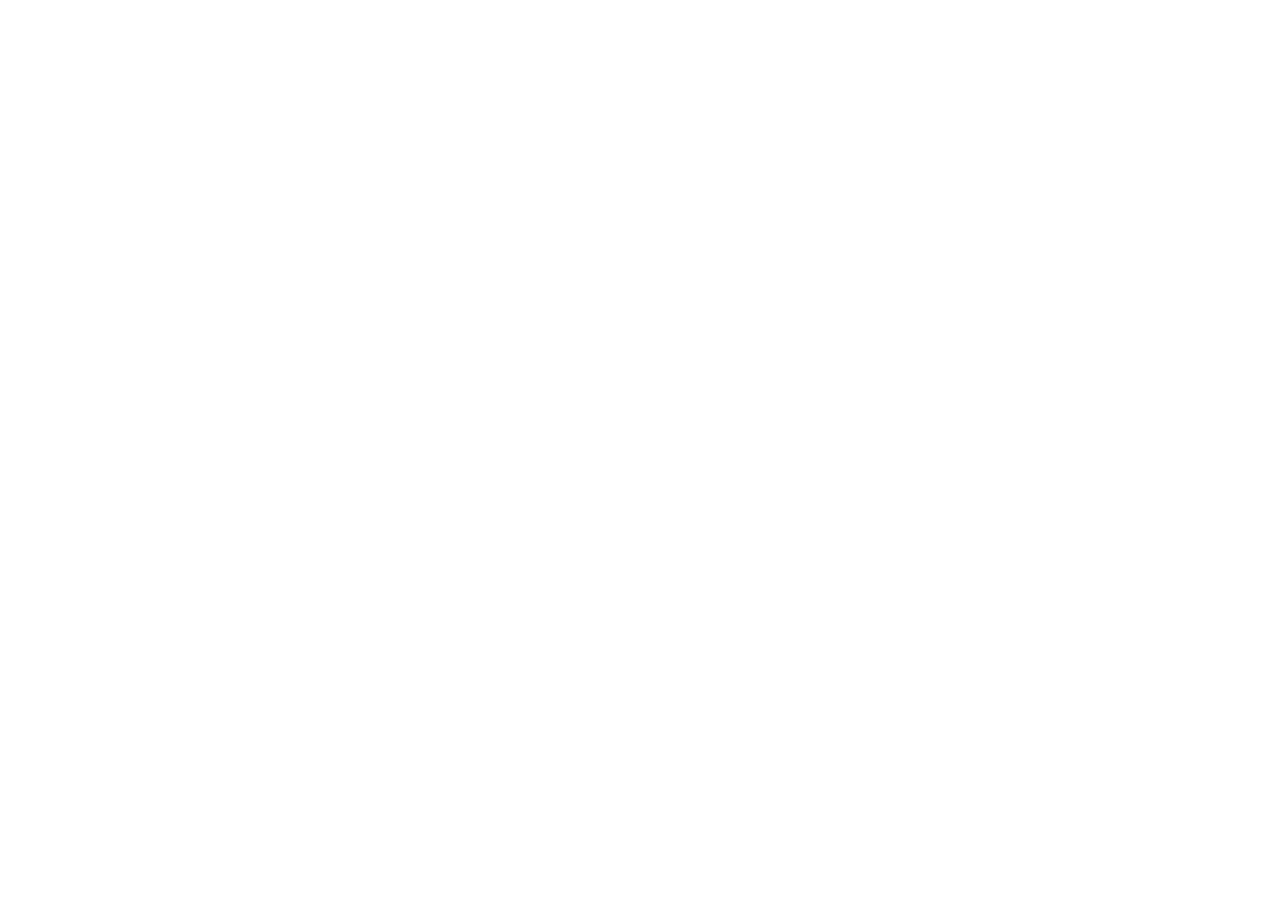
==== index.html @ 822d2c81 "Add HTML files for Attacks, Items, and Settings pages" ====
<!DOCTYPE html>
<html lang="en">

<head>
	<meta charset="UTF-8">
	<link rel="icon"
		href="https://www.freepnglogos.com/uploads/pokeball-png/pokeball-icon-uto-circle-icons-softiconsm-26.png">
	<meta name="viewport" content="width=device-width, initial-scale=1.0">
	<title>PokeDex | Pokemons</title>
</head>

<body>

</body>

</html>
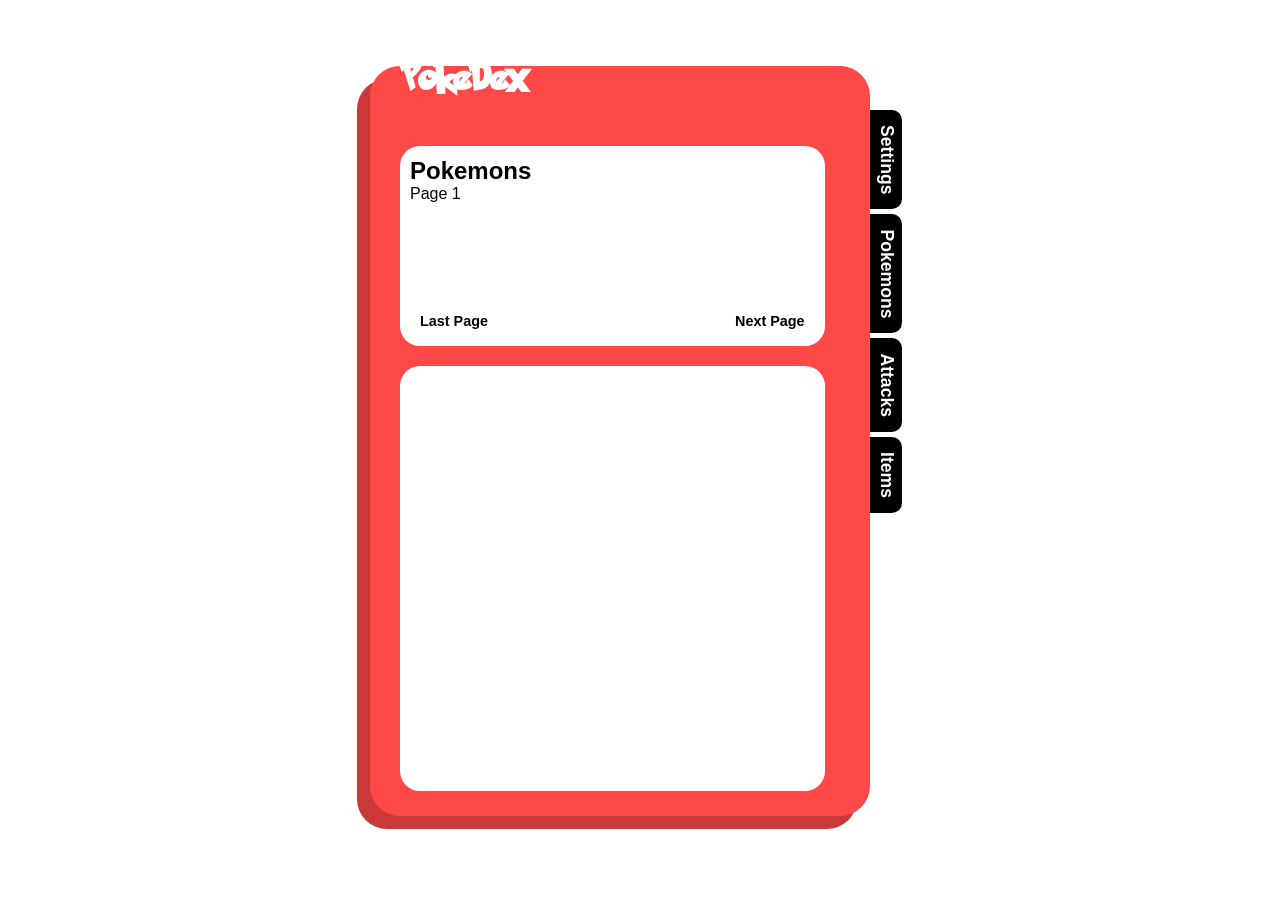
==== commit 1e13aa0e: "Enhance layout and navigation functionality in PokeDex with new styles and JavaScript" ====
--- a/index.html
+++ b/index.html
@@ -3,14 +3,45 @@
 
 <head>
 	<meta charset="UTF-8">
-	<link rel="icon"
-		href="https://www.freepnglogos.com/uploads/pokeball-png/pokeball-icon-uto-circle-icons-softiconsm-26.png">
 	<meta name="viewport" content="width=device-width, initial-scale=1.0">
+	<script src="/scripts/buttons.js" defer></script>
+	<script src="/scripts/pokemon.js" defer></script>
+	<link rel="stylesheet" href="/css/resets.css">
+	<link rel="stylesheet" href="/css/main.css">
 	<title>PokeDex | Pokemons</title>
 </head>
 
-<body>
-
+<body id="wrapper">
+	<div class="design">
+		<h1>PokeDex</h1>
+		<div class="shadow"></div>
+		<div class="background"></div>
+		<div class="white-spot"></div>
+		<div class="white-spot second"></div>
+		<ol id="buttons">
+			<li>
+				<button>Settings</button>
+			</li>
+			<li>
+				<button>Pokemons</button>
+			</li>
+			<li>
+				<button>Attacks</button>
+			</li>
+			<li>
+				<button>Items</button>
+			</li>
+		</ol>
+	</div>
+	<main id="page-content">
+		<section id="top">
+			<h2 id="page-info">Pokemons</h2>
+			<div class="line"></div>
+		</section>
+		<section id="bottom">
+			<h3 id="second-page-info">Nothing Here....... yet</h3>
+		</section>
+	</main>
 </body>
 
 </html>
--- a/css/resets.css
+++ b/css/resets.css
@@ -0,0 +1,60 @@
+@font-face {
+  font-family: "Pokemon";
+  src: url(/fonts/Pokemon.ttf);
+}
+:root {
+  --primary-text-color: black;
+  --secondary-text-color: white;
+  --primary-design-text-color: white;
+  --primary-design-color: #ff4848;
+  --secondary-design-color: #cb3838;
+  --third-design-color: black;
+  --fourth-design-color: white;
+}
+
+* {
+  list-style-type: none;
+  font-family: sans-serif;
+  box-sizing: border-box;
+}
+
+body {
+  width: 100vw;
+  height: 100vh;
+  overflow: hidden;
+}
+
+h1, h2, h3, h4, h5, p, ol, ul, li, figure, body {
+  margin: 0;
+  padding: 0;
+}
+
+button {
+  border: none;
+  color: var(--primary-design-text-color);
+  cursor: pointer;
+  font-size: 1.1rem;
+  font-weight: bold;
+  border-radius: 10px;
+  background: var(--third-design-color);
+  padding: 5px 15px 20px 15px;
+}
+
+li {
+  width: -moz-fit-content;
+  width: fit-content;
+  height: -moz-fit-content;
+  height: fit-content;
+}
+
+a {
+  text-decoration: none;
+}
+
+#wrapper .design {
+  position: absolute;
+}
+
+#wrapper .hide {
+  display: none;
+}
--- a/css/main.css
+++ b/css/main.css
@@ -0,0 +1,105 @@
+.design {
+  left: 50%;
+  top: 50%;
+  width: 600px;
+  height: 800px;
+  transform: translate(-45%, -48%);
+}
+.design h1 {
+  top: -8px;
+  left: 30px;
+  z-index: 10;
+  position: inherit;
+  font-family: "Pokemon";
+  color: var(--primary-design-text-color);
+}
+.design #buttons {
+  z-index: 1;
+  top: 225px;
+  left: 305px;
+  display: flex;
+  position: inherit;
+  align-items: center;
+  flex-direction: row;
+  transform: rotate(90deg);
+}
+.design #buttons li {
+  margin-right: 5px;
+}
+.design .shadow {
+  top: 13px;
+  left: -13px;
+  width: 500px;
+  height: 750px;
+  position: inherit;
+  border-radius: 30px;
+  background: var(--secondary-design-color);
+}
+.design .background {
+  z-index: 7;
+  width: 500px;
+  height: 750px;
+  position: inherit;
+  border-radius: 30px;
+  background: var(--primary-design-color);
+}
+.design .white-spot {
+  left: 30px;
+  top: 80px;
+  z-index: 9;
+  width: 425px;
+  height: 200px;
+  position: inherit;
+  border-radius: 20px;
+  background: var(--fourth-design-color);
+}
+.design .white-spot.second {
+  top: 300px;
+  height: 425px;
+}
+
+#wrapper {
+  position: relative;
+}
+#wrapper #list {
+  display: grid;
+  max-height: 403px;
+  overflow: hidden scroll;
+  grid-template-columns: repeat(auto-fit, minmax(90px, 1fr));
+}
+#wrapper #backwords, #wrapper #forwords {
+  padding: 10px;
+  font-size: 0.9rem;
+  background: transparent;
+  color: var(--primary-text-color);
+}
+#wrapper #forwords {
+  margin: 100px 0 0 227px;
+}
+
+#page-content {
+  left: 50%;
+  top: 50%;
+  z-index: 100;
+  width: 500px;
+  height: 750px;
+  position: relative;
+  transform: translate(-54%, -51%);
+}
+#page-content .line {
+  background: black;
+}
+#page-content section {
+  left: 6%;
+  width: 425px;
+  height: 425px;
+  padding: 10px;
+  position: inherit;
+}
+#page-content #top {
+  top: 10.5%;
+  height: 200px;
+}
+#page-content #bottom {
+  top: 13.25%;
+}
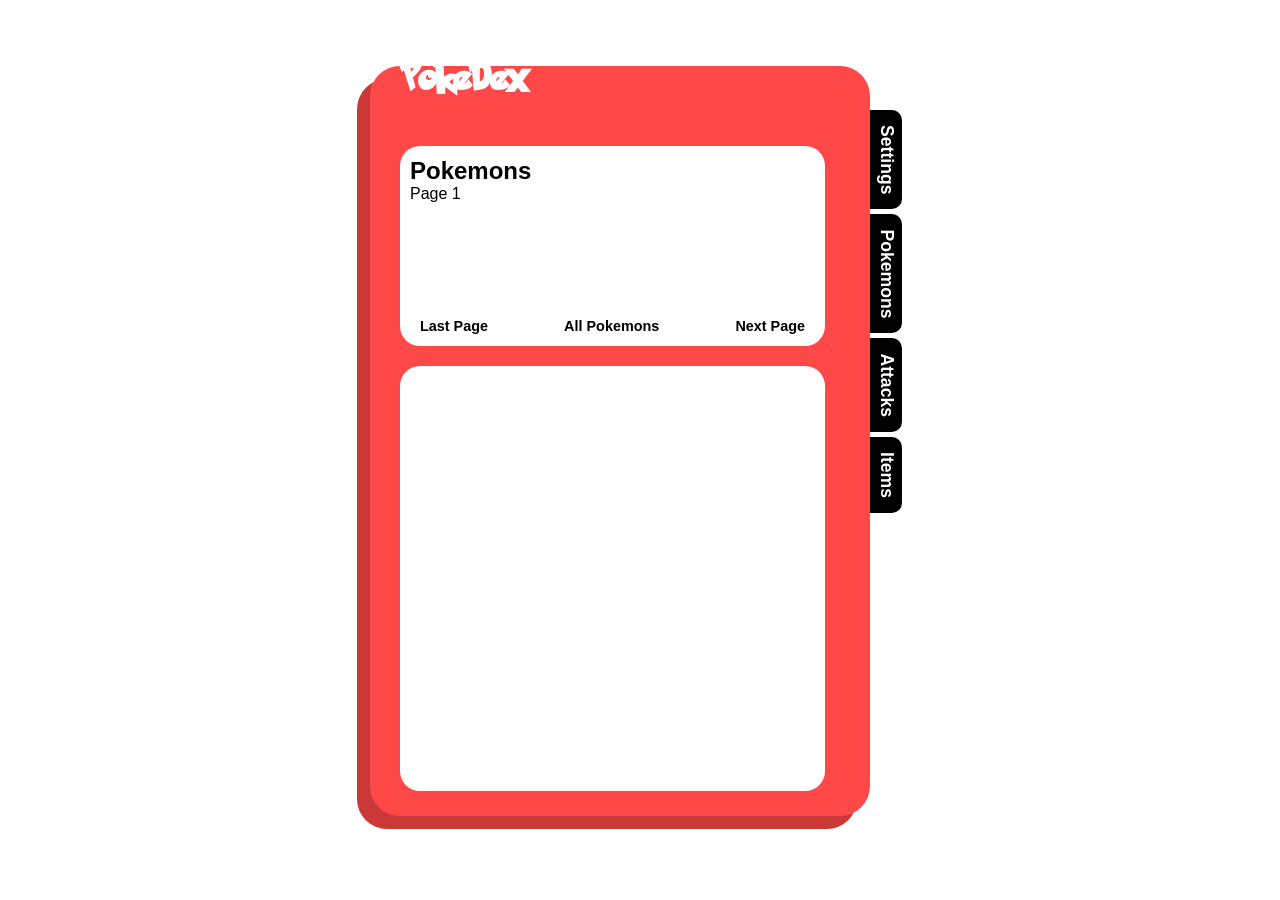
==== commit 80d646a1: "Added Observer and Fixed Some Other Scripts - Added script src in HTML for observer.js - Added obser" ====
--- a/index.html
+++ b/index.html
@@ -5,6 +5,7 @@
 	<meta charset="UTF-8">
 	<meta name="viewport" content="width=device-width, initial-scale=1.0">
 	<script src="/scripts/buttons.js" defer></script>
+	<script src="/scripts/observer.js" defer></script>
 	<script src="/scripts/pokemon.js" defer></script>
 	<link rel="stylesheet" href="/css/resets.css">
 	<link rel="stylesheet" href="/css/main.css">
--- a/css/main.css
+++ b/css/main.css
@@ -67,14 +67,17 @@
   overflow: hidden scroll;
   grid-template-columns: repeat(auto-fit, minmax(90px, 1fr));
 }
-#wrapper #backwords, #wrapper #forwords {
+#wrapper #navigation {
+  width: 100%;
+  display: flex;
+  margin-top: 26%;
+  justify-content: space-between;
+}
+#wrapper #navigation #backwords, #wrapper #navigation #forwords, #wrapper #navigation #all {
   padding: 10px;
   font-size: 0.9rem;
   background: transparent;
   color: var(--primary-text-color);
-}
-#wrapper #forwords {
-  margin: 100px 0 0 227px;
 }
 
 #page-content {
@@ -85,6 +88,22 @@
   height: 750px;
   position: relative;
   transform: translate(-54%, -51%);
+}
+#page-content #list img {
+  width: 96px;
+  height: 96px;
+  cursor: pointer;
+}
+#page-content #list figure.unknown {
+  width: 96px;
+  height: 96px;
+  display: flex;
+  align-items: center;
+  justify-content: center;
+}
+#page-content #list figure.unknown img.unknown {
+  width: 50px;
+  height: 50px;
 }
 #page-content .line {
   background: black;
@@ -100,6 +119,15 @@
   top: 10.5%;
   height: 200px;
 }
+#page-content #top #page-info.inline, #page-content #top img {
+  width: -moz-fit-content;
+  width: fit-content;
+  display: inline-block;
+}
+#page-content #top img.inline {
+  width: 90px;
+  height: 90px;
+}
 #page-content #bottom {
   top: 13.25%;
 }
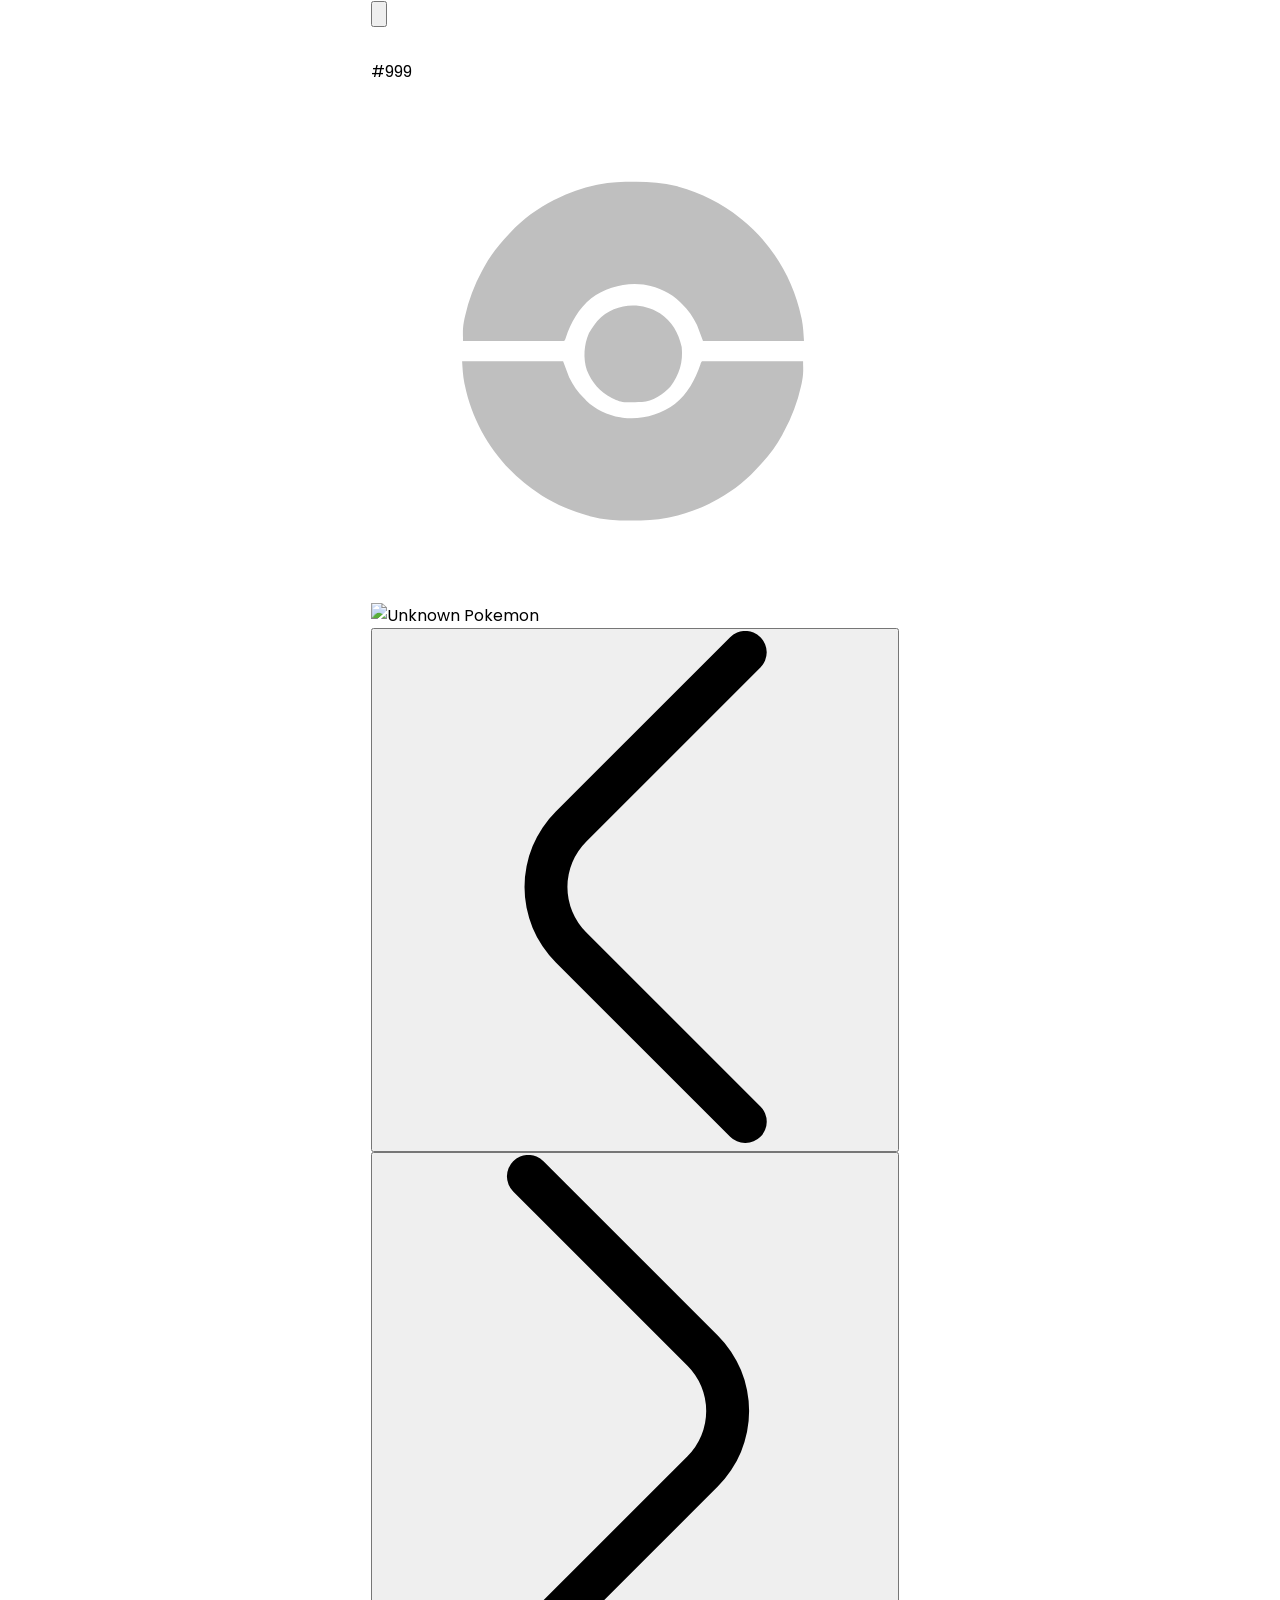
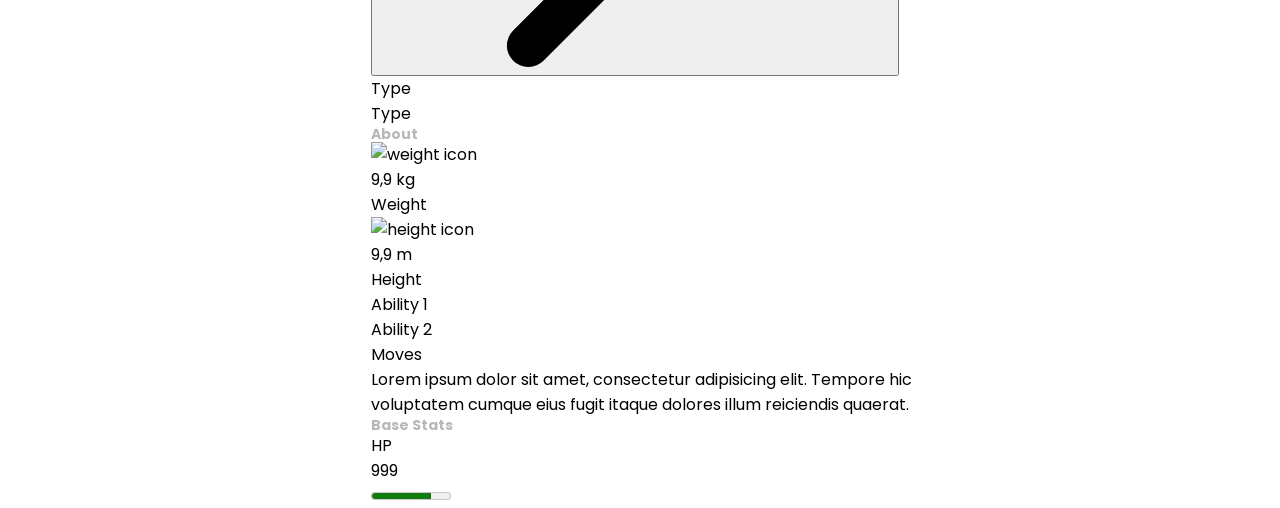
==== commit 04b74a84: "Major Update - Added Icons - Added Resets for Browser - Added HTML setup for Pokemon Page" ====
--- a/index.html
+++ b/index.html
@@ -3,46 +3,85 @@
 
 <head>
 	<meta charset="UTF-8">
+	<link rel="icon"
+		href="https://www.freepnglogos.com/uploads/pokeball-png/pokeball-icon-uto-circle-icons-softiconsm-26.png">
 	<meta name="viewport" content="width=device-width, initial-scale=1.0">
-	<script src="/scripts/buttons.js" defer></script>
-	<script src="/scripts/observer.js" defer></script>
-	<script src="/scripts/pokemon.js" defer></script>
 	<link rel="stylesheet" href="/css/resets.css">
-	<link rel="stylesheet" href="/css/main.css">
-	<title>PokeDex | Pokemons</title>
+	<title>PokeDex</title>
 </head>
 
 <body id="wrapper">
-	<div class="design">
-		<h1>PokeDex</h1>
-		<div class="shadow"></div>
-		<div class="background"></div>
-		<div class="white-spot"></div>
-		<div class="white-spot second"></div>
-		<ol id="buttons">
-			<li>
-				<button>Settings</button>
-			</li>
-			<li>
-				<button>Pokemons</button>
-			</li>
-			<li>
-				<button>Attacks</button>
-			</li>
-			<li>
-				<button>Items</button>
-			</li>
-		</ol>
+	<div id="pokemon">
+		<header id="top-content">
+			<button id="back-button"><img src="/img/back.svg" alt="Click here to go back."></button>
+			<h1 id="pokemon-name">Pokemon Name</h1>
+			<p id="pokemon-id">#999</p>
+		</header>
+
+		<main id="content">
+			<figure>
+				<svg version="1.1" xmlns="http://www.w3.org/2000/svg" width="512" height="512">
+					<path
+						d="M 0 0 C 0.7 0 1.4 0 2.2 0 C 15.5 0 28.9 0.9 41.9 4.4 C 42.7 4.6 43.4 4.9 44.2 5.1 C 67.1 11.5 87.2 21.4 105.7 36.3 C 106.3 36.8 106.9 37.3 107.6 37.8 C 138 62.6 159.1 97.1 167 135.6 C 167.2 136.3 167.3 137.1 167.5 137.9 C 168.9 145.1 169.2 151.8 169.7 159.3 C 136.4 159.3 103 159.3 68.7 159.3 C 66.7 154 64.7 148.8 62.7 143.3 C 58.7 135 54.2 128.8 47.7 122.3 C 47 121.6 46.4 120.9 45.7 120.2 C 36.7 111.4 23.9 105.5 11.7 103.3 C 10.9 103.2 10 103 9.2 102.9 C -8.7 100.4 -28.6 105.7 -43 116.6 C -55.9 127.1 -63.2 140.6 -68.6 156.2 C -69.3 158.3 -69.3 158.3 -70.3 159.3 C -73.4 159.4 -76.6 159.4 -79.7 159.4 C -81.2 159.4 -81.2 159.4 -82.7 159.4 C -86 159.4 -89.2 159.4 -92.5 159.4 C -94.8 159.4 -97 159.4 -99.3 159.4 C -105.3 159.4 -111.2 159.4 -117.2 159.4 C -123.3 159.4 -129.4 159.4 -135.5 159.4 C -147.4 159.4 -159.4 159.3 -171.3 159.3 C -171.3 157.2 -171.3 155.2 -171.4 153.1 C -171.4 151.4 -171.4 151.4 -171.4 149.6 C -171.3 145.2 -170.7 141.1 -169.8 136.8 C -169.6 136 -169.4 135.1 -169.2 134.3 C -165.7 118.4 -160.1 103.6 -152.3 89.3 C -151.7 88.1 -151 86.9 -150.4 85.7 C -143.7 73.3 -135 62.5 -125.3 52.3 C -124.9 51.8 -124.4 51.3 -123.9 50.8 C -111.5 37.4 -96.7 26.6 -80.3 18.3 C -79.6 17.9 -78.9 17.6 -78.1 17.2 C -65.3 10.8 -52.3 6.4 -38.3 3.3 C -37.5 3.1 -36.7 3 -35.8 2.8 C -24 0.3 -12.1 0 0 0 Z"
+						fill="#bfbfbf" transform="matrix(1,0,0,1,263.3,97.7)" />
+					<path
+						d="M 0 0 C 12.1 8.3 18.6 19.4 21.8 33.8 C 23.4 48.4 19.5 61.8 10.4 73.4 C 3.4 81.1 -7.4 88.1 -18 88.8 C -38.3 89.2 -38.3 89.2 -45.9 85.7 C -46.6 85.4 -47.4 85 -48.1 84.7 C -60.1 78.7 -67.9 69.3 -73 57 C -76.9 44.8 -76 31.4 -70.9 19.7 C -69.1 16.5 -67.1 13.6 -64.9 10.7 C -64.1 9.7 -63.4 8.6 -62.6 7.6 C -45.9 -9.9 -20.4 -12.3 0 0 Z"
+						fill="#bfbfbf" transform="translate(288.9,229.3)" />
+					<path
+						d="M -87.9 197.7 C -87.2 197.7 -86.5 197.7 -85.7 197.7 C -72.4 197.7 -59 198.6 -46 202.1 C -45.2 202.3 -44.5 202.6 -43.7 202.8 C -20.8 209.2 -0.7 219.1 17.8 234 C 18.4 234.5 19 235 19.7 235.5 C 50.1 260.3 71.2 294.8 79.1 333.3 C 79.3 334 79.4 334.8 79.6 335.6 C 81 342.8 81.3 349.5 81.8 357 C 48.5 357 15.1 357 -19.2 357 C -21.2 351.7 -23.2 346.5 -25.2 341 C -29.2 332.7 -33.7 326.5 -40.2 320 C -40.9 319.3 -41.5 318.6 -42.2 317.9 C -51.2 309.1 -64 303.2 -76.2 301 C -77 300.9 -77.9 300.7 -78.7 300.6 C -96.6 298.1 -116.5 303.4 -130.9 314.3 C -143.8 324.8 -151.1 338.3 -156.5 353.9 C -157.2 356 -157.2 356 -158.2 357 C -161.3 357.1 -164.5 357.1 -167.6 357.1 C -169.1 357.1 -169.1 357.1 -170.6 357.1 C -173.9 357.1 -177.1 357.1 -180.4 357.1 C -182.7 357.1 -184.9 357.1 -187.2 357.1 C -193.2 357.1 -199.1 357.1 -205.1 357.1 C -211.2 357.1 -217.3 357.1 -223.4 357.1 C -235.3 357.1 -247.3 357 -259.2 357 C -259.2 354.9 -259.2 352.9 -259.3 350.8 C -259.3 349.1 -259.3 349.1 -259.3 347.3 C -259.2 342.9 -258.6 338.8 -257.7 334.5 C -257.5 333.7 -257.3 332.8 -257.1 332 C -253.6 316.1 -248 301.3 -240.2 287 C -239.6 285.8 -238.9 284.6 -238.3 283.4 C -231.6 271 -222.9 260.2 -213.2 250 C -212.8 249.5 -212.3 249 -211.8 248.5 C -199.4 235.1 -184.6 224.3 -168.2 216 C -167.5 215.6 -166.8 215.3 -166 214.9 C -153.2 208.5 -140.2 204.1 -126.2 201 C -125.4 200.8 -124.6 200.7 -123.7 200.5 C -111.9 198 -100 197.7 -87.9 197.7 Z"
+						fill="#bfbfbf" transform="matrix(-1,0,0,-1,172.9,634.3)" />
+				</svg>
+				<img src="/img/none.png" alt="Unknown Pokemon" id="pokemon-image">
+				<figcaption>
+					<button id="last-evolution"><img src="/img/angle-left.svg" alt="left icon"></button>
+					<button id="next-evolution"><img src="/img/angle-right.svg" alt="right icon"></button>
+				</figcaption>
+			</figure>
+
+			<section class="info-section">
+				<ul id="type">
+					<li>
+						<p>Type</p>
+					</li>
+					<li>
+						<p>Type</p>
+					</li>
+				</ul>
+				<h2>About</h2>
+				<ol class="basic-info">
+					<li>
+						<figure><img src="/img/" alt="weight icon">
+							<p id="pokemon-weight">9,9 kg</p>
+						</figure>
+						<p>Weight</p>
+					</li>
+					<li>
+						<figure><img src="/img/" alt="height icon">
+							<p id="pokemon-height">9,9 m</p>
+						</figure>
+						<p>Height</p>
+					</li>
+					<li>
+						<div id="abilitys-list">
+							<p>Ability 1</p>
+							<p>Ability 2</p>
+						</div>
+						<p>Moves</p>
+					</li>
+				</ol>
+				<p>Lorem ipsum dolor sit amet, consectetur adipisicing elit. Tempore hic voluptatem cumque eius fugit
+					itaque dolores illum reiciendis quaerat.</p>
+				<h2>Base Stats</h2>
+				<ol id="stats-list">
+					<li>
+						<p>HP</p>
+						<p>999</p>
+						<meter value="75" min="0" max="100"></meter>
+					</li>
+				</ol>
+			</section>
+		</main>
 	</div>
-	<main id="page-content">
-		<section id="top">
-			<h2 id="page-info">Pokemons</h2>
-			<div class="line"></div>
-		</section>
-		<section id="bottom">
-			<h3 id="second-page-info">Nothing Here....... yet</h3>
-		</section>
-	</main>
 </body>
 
 </html>
--- a/css/resets.css
+++ b/css/resets.css
@@ -1,27 +1,23 @@
-@font-face {
-  font-family: "Pokemon";
-  src: url(/fonts/Pokemon.ttf);
-}
+@import url("https://fonts.googleapis.com/css2?family=Poppins:ital,wght@0,100;0,200;0,300;0,400;0,500;0,600;0,700;0,800;0,900;1,100;1,200;1,300;1,400;1,500;1,600;1,700;1,800;1,900&display=swap");
 :root {
   --primary-text-color: black;
   --secondary-text-color: white;
-  --primary-design-text-color: white;
-  --primary-design-color: #ff4848;
-  --secondary-design-color: #cb3838;
-  --third-design-color: black;
-  --fourth-design-color: white;
+  --third-text-color: #b8b8b8;
+  --primary-background-color: white;
+  --secondary-background-color: #dc0a2d;
+  --third-background-color: #efefef;
+  --fourth-background-color: #f1f1f1;
 }
 
 * {
   list-style-type: none;
-  font-family: sans-serif;
+  font-family: "Poppins", sans-serif;
   box-sizing: border-box;
 }
 
 body {
   width: 100vw;
   height: 100vh;
-  overflow: hidden;
 }
 
 h1, h2, h3, h4, h5, p, ol, ul, li, figure, body {
@@ -29,32 +25,44 @@
   padding: 0;
 }
 
-button {
-  border: none;
-  color: var(--primary-design-text-color);
-  cursor: pointer;
-  font-size: 1.1rem;
-  font-weight: bold;
-  border-radius: 10px;
-  background: var(--third-design-color);
-  padding: 5px 15px 20px 15px;
-}
-
-li {
-  width: -moz-fit-content;
-  width: fit-content;
-  height: -moz-fit-content;
-  height: fit-content;
-}
-
 a {
   text-decoration: none;
 }
 
+#wrapper {
+  width: 550px;
+  margin: 0vh 29vw;
+  min-height: 900px;
+}
 #wrapper .design {
   position: absolute;
 }
-
 #wrapper .hide {
   display: none;
+}
+
+h1, h2, h3, h4 {
+  font-weight: 700;
+}
+
+h1 {
+  font-size: 24px;
+  line-height: 32px;
+  color: var(--secondary-text-color);
+}
+
+h2 {
+  font-size: 14px;
+  line-height: 16px;
+  color: var(--third-text-color);
+}
+
+h3 {
+  font-size: 12px;
+  line-height: 16px;
+}
+
+h4 {
+  font-size: 10px;
+  line-height: 16px;
 }
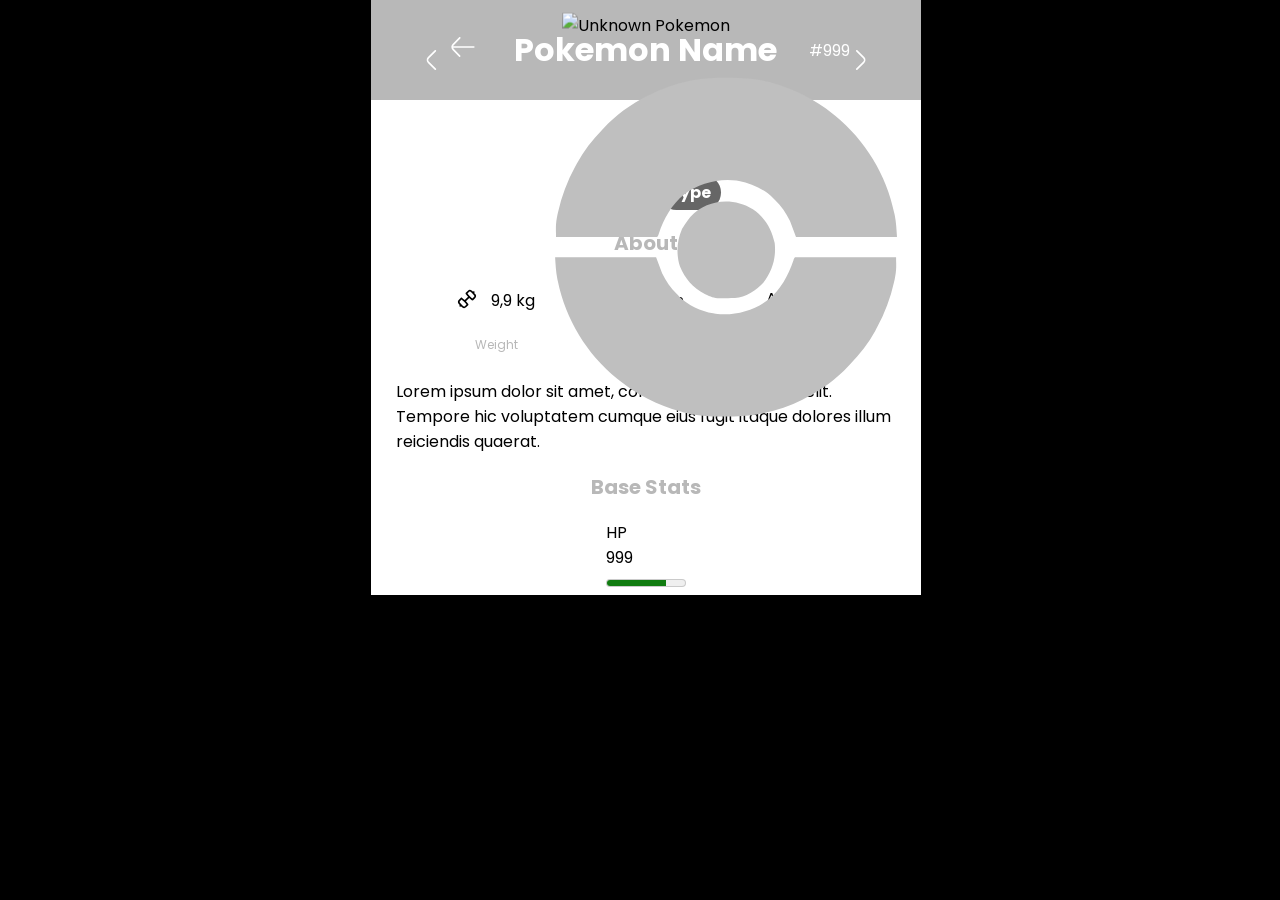
==== commit 72a24619: "Giant Changes - Created Icons - Added alot of CSS. - Changed and updated resets." ====
--- a/index.html
+++ b/index.html
@@ -7,6 +7,7 @@
 		href="https://www.freepnglogos.com/uploads/pokeball-png/pokeball-icon-uto-circle-icons-softiconsm-26.png">
 	<meta name="viewport" content="width=device-width, initial-scale=1.0">
 	<link rel="stylesheet" href="/css/resets.css">
+	<link rel="stylesheet" href="/css/main.css">
 	<title>PokeDex</title>
 </head>
 
@@ -19,19 +20,20 @@
 		</header>
 
 		<main id="content">
-			<figure>
-				<svg version="1.1" xmlns="http://www.w3.org/2000/svg" width="512" height="512">
+			<figure class="pokemon-top">
+				<svg version="1.1" xmlns="http://www.w3.org/2000/svg" width="512" height="512" fill="#bfbfbf">
 					<path
 						d="M 0 0 C 0.7 0 1.4 0 2.2 0 C 15.5 0 28.9 0.9 41.9 4.4 C 42.7 4.6 43.4 4.9 44.2 5.1 C 67.1 11.5 87.2 21.4 105.7 36.3 C 106.3 36.8 106.9 37.3 107.6 37.8 C 138 62.6 159.1 97.1 167 135.6 C 167.2 136.3 167.3 137.1 167.5 137.9 C 168.9 145.1 169.2 151.8 169.7 159.3 C 136.4 159.3 103 159.3 68.7 159.3 C 66.7 154 64.7 148.8 62.7 143.3 C 58.7 135 54.2 128.8 47.7 122.3 C 47 121.6 46.4 120.9 45.7 120.2 C 36.7 111.4 23.9 105.5 11.7 103.3 C 10.9 103.2 10 103 9.2 102.9 C -8.7 100.4 -28.6 105.7 -43 116.6 C -55.9 127.1 -63.2 140.6 -68.6 156.2 C -69.3 158.3 -69.3 158.3 -70.3 159.3 C -73.4 159.4 -76.6 159.4 -79.7 159.4 C -81.2 159.4 -81.2 159.4 -82.7 159.4 C -86 159.4 -89.2 159.4 -92.5 159.4 C -94.8 159.4 -97 159.4 -99.3 159.4 C -105.3 159.4 -111.2 159.4 -117.2 159.4 C -123.3 159.4 -129.4 159.4 -135.5 159.4 C -147.4 159.4 -159.4 159.3 -171.3 159.3 C -171.3 157.2 -171.3 155.2 -171.4 153.1 C -171.4 151.4 -171.4 151.4 -171.4 149.6 C -171.3 145.2 -170.7 141.1 -169.8 136.8 C -169.6 136 -169.4 135.1 -169.2 134.3 C -165.7 118.4 -160.1 103.6 -152.3 89.3 C -151.7 88.1 -151 86.9 -150.4 85.7 C -143.7 73.3 -135 62.5 -125.3 52.3 C -124.9 51.8 -124.4 51.3 -123.9 50.8 C -111.5 37.4 -96.7 26.6 -80.3 18.3 C -79.6 17.9 -78.9 17.6 -78.1 17.2 C -65.3 10.8 -52.3 6.4 -38.3 3.3 C -37.5 3.1 -36.7 3 -35.8 2.8 C -24 0.3 -12.1 0 0 0 Z"
-						fill="#bfbfbf" transform="matrix(1,0,0,1,263.3,97.7)" />
+						fill="inherit" transform="matrix(1,0,0,1,263.3,97.7)" />
 					<path
 						d="M 0 0 C 12.1 8.3 18.6 19.4 21.8 33.8 C 23.4 48.4 19.5 61.8 10.4 73.4 C 3.4 81.1 -7.4 88.1 -18 88.8 C -38.3 89.2 -38.3 89.2 -45.9 85.7 C -46.6 85.4 -47.4 85 -48.1 84.7 C -60.1 78.7 -67.9 69.3 -73 57 C -76.9 44.8 -76 31.4 -70.9 19.7 C -69.1 16.5 -67.1 13.6 -64.9 10.7 C -64.1 9.7 -63.4 8.6 -62.6 7.6 C -45.9 -9.9 -20.4 -12.3 0 0 Z"
-						fill="#bfbfbf" transform="translate(288.9,229.3)" />
+						fill="inherit" transform="translate(288.9,229.3)" />
 					<path
 						d="M -87.9 197.7 C -87.2 197.7 -86.5 197.7 -85.7 197.7 C -72.4 197.7 -59 198.6 -46 202.1 C -45.2 202.3 -44.5 202.6 -43.7 202.8 C -20.8 209.2 -0.7 219.1 17.8 234 C 18.4 234.5 19 235 19.7 235.5 C 50.1 260.3 71.2 294.8 79.1 333.3 C 79.3 334 79.4 334.8 79.6 335.6 C 81 342.8 81.3 349.5 81.8 357 C 48.5 357 15.1 357 -19.2 357 C -21.2 351.7 -23.2 346.5 -25.2 341 C -29.2 332.7 -33.7 326.5 -40.2 320 C -40.9 319.3 -41.5 318.6 -42.2 317.9 C -51.2 309.1 -64 303.2 -76.2 301 C -77 300.9 -77.9 300.7 -78.7 300.6 C -96.6 298.1 -116.5 303.4 -130.9 314.3 C -143.8 324.8 -151.1 338.3 -156.5 353.9 C -157.2 356 -157.2 356 -158.2 357 C -161.3 357.1 -164.5 357.1 -167.6 357.1 C -169.1 357.1 -169.1 357.1 -170.6 357.1 C -173.9 357.1 -177.1 357.1 -180.4 357.1 C -182.7 357.1 -184.9 357.1 -187.2 357.1 C -193.2 357.1 -199.1 357.1 -205.1 357.1 C -211.2 357.1 -217.3 357.1 -223.4 357.1 C -235.3 357.1 -247.3 357 -259.2 357 C -259.2 354.9 -259.2 352.9 -259.3 350.8 C -259.3 349.1 -259.3 349.1 -259.3 347.3 C -259.2 342.9 -258.6 338.8 -257.7 334.5 C -257.5 333.7 -257.3 332.8 -257.1 332 C -253.6 316.1 -248 301.3 -240.2 287 C -239.6 285.8 -238.9 284.6 -238.3 283.4 C -231.6 271 -222.9 260.2 -213.2 250 C -212.8 249.5 -212.3 249 -211.8 248.5 C -199.4 235.1 -184.6 224.3 -168.2 216 C -167.5 215.6 -166.8 215.3 -166 214.9 C -153.2 208.5 -140.2 204.1 -126.2 201 C -125.4 200.8 -124.6 200.7 -123.7 200.5 C -111.9 198 -100 197.7 -87.9 197.7 Z"
-						fill="#bfbfbf" transform="matrix(-1,0,0,-1,172.9,634.3)" />
+						fill="inherit" transform="matrix(-1,0,0,-1,172.9,634.3)" />
 				</svg>
-				<img src="/img/none.png" alt="Unknown Pokemon" id="pokemon-image">
+				<img src="https://raw.githubusercontent.com/PokeAPI/sprites/master/sprites/pokemon/other/official-artwork/1.png"
+					alt="Unknown Pokemon" id="pokemon-image">
 				<figcaption>
 					<button id="last-evolution"><img src="/img/angle-left.svg" alt="left icon"></button>
 					<button id="next-evolution"><img src="/img/angle-right.svg" alt="right icon"></button>
@@ -50,13 +52,13 @@
 				<h2>About</h2>
 				<ol class="basic-info">
 					<li>
-						<figure><img src="/img/" alt="weight icon">
+						<figure><img src="/img/weight.svg" alt="weight icon">
 							<p id="pokemon-weight">9,9 kg</p>
 						</figure>
 						<p>Weight</p>
 					</li>
 					<li>
-						<figure><img src="/img/" alt="height icon">
+						<figure><img src="/img/height.svg" alt="height icon">
 							<p id="pokemon-height">9,9 m</p>
 						</figure>
 						<p>Height</p>
--- a/css/resets.css
+++ b/css/resets.css
@@ -7,6 +7,7 @@
   --secondary-background-color: #dc0a2d;
   --third-background-color: #efefef;
   --fourth-background-color: #f1f1f1;
+  --fifth-background-color: #666666;
 }
 
 * {
@@ -46,13 +47,13 @@
 }
 
 h1 {
-  font-size: 24px;
+  font-size: 2rem;
   line-height: 32px;
   color: var(--secondary-text-color);
 }
 
 h2 {
-  font-size: 14px;
+  font-size: 1.25rem;
   line-height: 16px;
   color: var(--third-text-color);
 }
--- a/css/main.css
+++ b/css/main.css
@@ -0,0 +1,110 @@
+#wrapper {
+  background: var(--primary-text-color);
+}
+
+#top-content {
+  top: 3%;
+  z-index: 5;
+  display: flex;
+  width: 550px;
+  padding: 0 40px;
+  position: absolute;
+  align-items: center;
+  justify-content: space-evenly;
+  color: var(--secondary-text-color);
+}
+#top-content button {
+  padding: 0;
+  border: none;
+  cursor: pointer;
+  background: none;
+}
+#top-content button img {
+  width: 40px;
+}
+
+#content figure[class=pokemon-top] {
+  z-index: 1;
+  position: relative;
+  padding-bottom: 30px;
+  background: #b8b8b8;
+}
+#content figure[class=pokemon-top] img {
+  left: 50%;
+  z-index: 10;
+  width: 300px;
+  position: relative;
+  transform: translate(-50%, 50%);
+}
+#content figure[class=pokemon-top] svg {
+  top: -20%;
+  z-index: 5;
+  right: -10%;
+  position: absolute;
+}
+#content figure[class=pokemon-top] figcaption {
+  height: 20px;
+  display: flex;
+  width: inherit;
+  padding: 0 50px;
+  margin-top: 25px;
+  justify-content: space-between;
+}
+#content figure[class=pokemon-top] figcaption button {
+  padding: 0;
+  border: none;
+  cursor: pointer;
+  background: none;
+}
+#content figure[class=pokemon-top] figcaption button img {
+  width: 20px;
+  transform: translate(-50%, 0%);
+}
+#content .info-section {
+  padding: 75px 25px 0px;
+  background: var(--primary-background-color);
+}
+#content .info-section ul, #content .info-section ol {
+  display: flex;
+  justify-content: center;
+}
+#content .info-section h2 {
+  margin: 25px 0;
+  text-align: center;
+}
+#content .info-section .basic-info li {
+  width: 150px;
+  display: inherit;
+  padding-top: 10px;
+  align-items: center;
+  flex-direction: column;
+  justify-content: space-between;
+}
+#content .info-section .basic-info li > p {
+  font-size: 0.75rem;
+  color: var(--third-text-color);
+}
+#content .info-section .basic-info figure {
+  background: none;
+}
+#content .info-section .basic-info figure img {
+  width: 20px;
+  margin-right: 10px;
+  transform: translateY(15%);
+}
+#content .info-section .basic-info figure * {
+  display: inline-block;
+}
+#content .info-section #type {
+  gap: 25px;
+}
+#content .info-section #type li {
+  font-weight: bold;
+  padding: 5px 10px;
+  border-radius: 100px;
+  color: var(--secondary-text-color);
+  background: var(--fifth-background-color);
+}
+#content .info-section > p {
+  margin-top: 25px;
+}
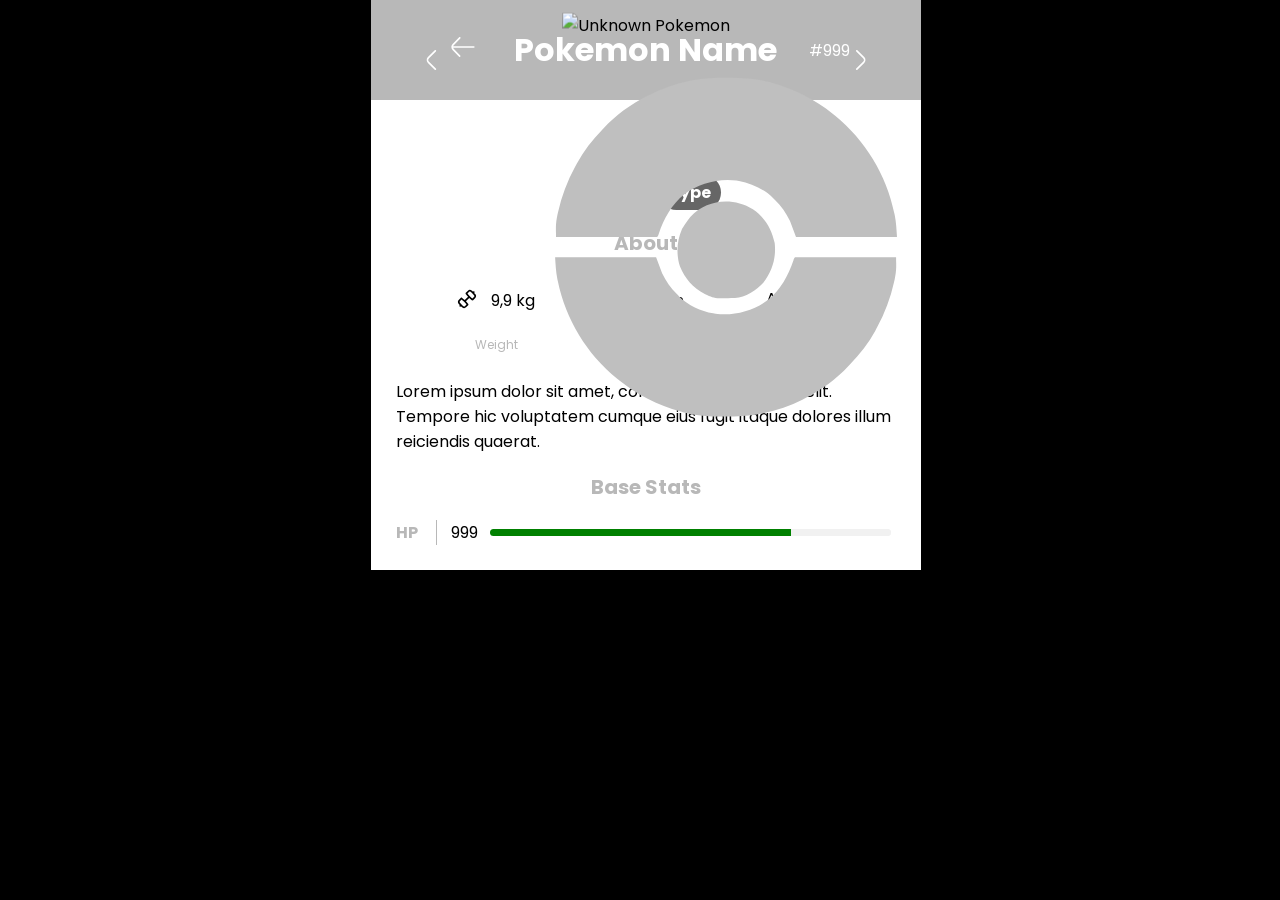
==== commit 012ba976: "Completed Design Of Pokemon Page" ====
--- a/index.html
+++ b/index.html
@@ -78,7 +78,7 @@
 					<li>
 						<p>HP</p>
 						<p>999</p>
-						<meter value="75" min="0" max="100"></meter>
+						<progress value="75" max="100"></progress>
 					</li>
 				</ol>
 			</section>
--- a/css/main.css
+++ b/css/main.css
@@ -61,7 +61,7 @@
   transform: translate(-50%, 0%);
 }
 #content .info-section {
-  padding: 75px 25px 0px;
+  padding: 75px 25px 25px;
   background: var(--primary-background-color);
 }
 #content .info-section ul, #content .info-section ol {
@@ -105,6 +105,43 @@
   color: var(--secondary-text-color);
   background: var(--fifth-background-color);
 }
+#content .info-section #stats-list {
+  display: block;
+}
+#content .info-section #stats-list li {
+  display: grid;
+  grid-template-columns: 1fr 0.85fr 8fr;
+}
+#content .info-section #stats-list progress {
+  height: 7px;
+  width: 401px;
+  border: none;
+  margin: 9px 0;
+  overflow: hidden;
+  -moz-appearance: none;
+       appearance: none;
+  margin-right: 5px;
+  border-radius: 100px;
+  -webkit-appearance: none;
+  background: #f1f1f1;
+}
+#content .info-section #stats-list progress::-webkit-progress-bar {
+  background: #f1f1f1;
+  border-radius: 100px;
+}
+#content .info-section #stats-list progress::-webkit-progress-value, #content .info-section #stats-list progress::-moz-progress-bar {
+  background: #b8b8b8;
+  border-radius: 100px;
+}
+#content .info-section #stats-list li > p:nth-of-type(1) {
+  font-weight: bold;
+  margin-right: 10px;
+  color: var(--third-text-color);
+  border-right: solid var(--third-text-color) 1px;
+}
+#content .info-section #stats-list li > p:nth-of-type(2) {
+  margin-left: 4px;
+}
 #content .info-section > p {
   margin-top: 25px;
 }
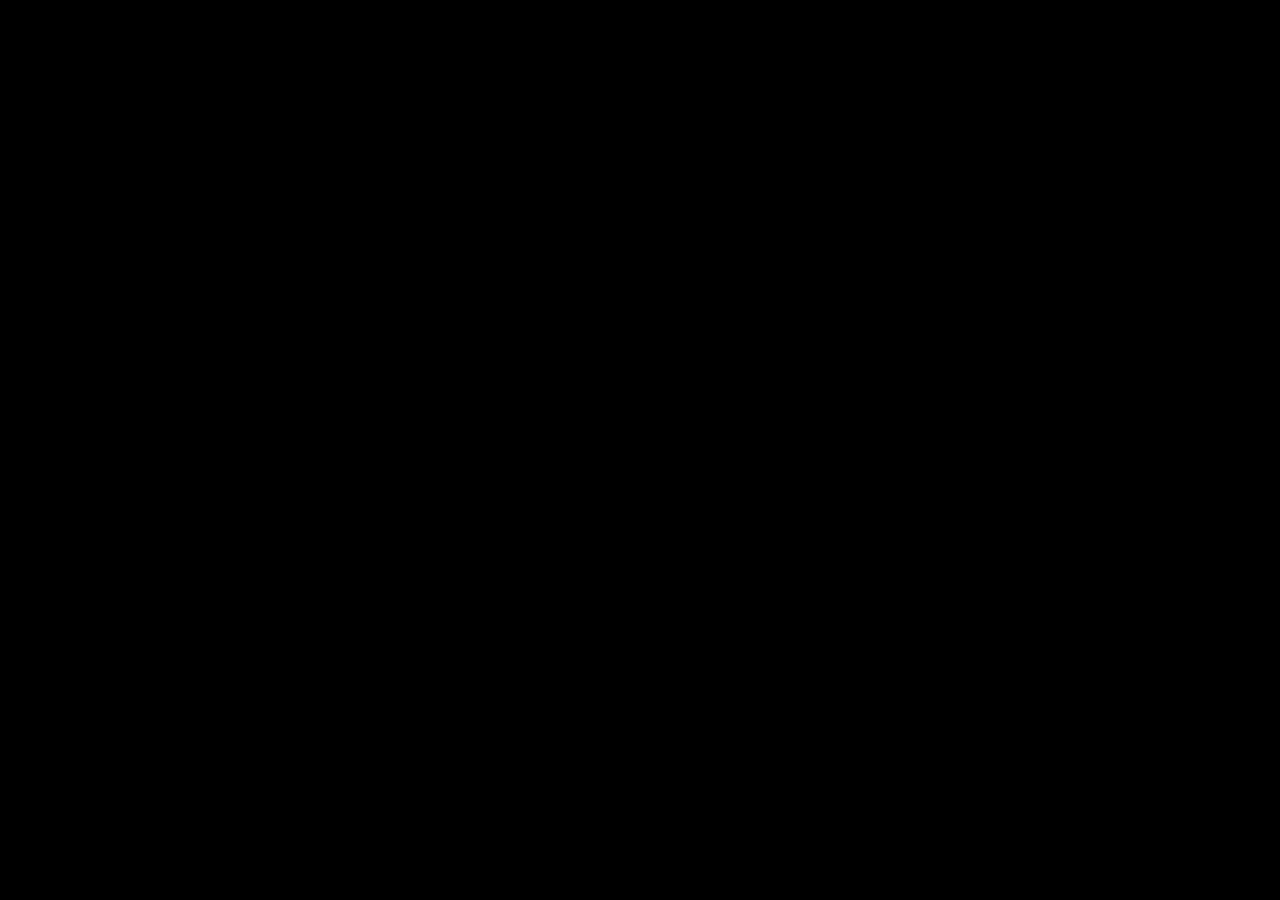
==== commit d51b0831: "Changed CSS Styling" ====
--- a/index.html
+++ b/index.html
@@ -6,84 +6,14 @@
 	<link rel="icon"
 		href="https://www.freepnglogos.com/uploads/pokeball-png/pokeball-icon-uto-circle-icons-softiconsm-26.png">
 	<meta name="viewport" content="width=device-width, initial-scale=1.0">
+	<script src="/script/pokemon.js" defer></script>
+	<script src="/script/urlHandler.js" defer></script>
 	<link rel="stylesheet" href="/css/resets.css">
 	<link rel="stylesheet" href="/css/main.css">
 	<title>PokeDex</title>
 </head>
 
 <body id="wrapper">
-	<div id="pokemon">
-		<header id="top-content">
-			<button id="back-button"><img src="/img/back.svg" alt="Click here to go back."></button>
-			<h1 id="pokemon-name">Pokemon Name</h1>
-			<p id="pokemon-id">#999</p>
-		</header>
-
-		<main id="content">
-			<figure class="pokemon-top">
-				<svg version="1.1" xmlns="http://www.w3.org/2000/svg" width="512" height="512" fill="#bfbfbf">
-					<path
-						d="M 0 0 C 0.7 0 1.4 0 2.2 0 C 15.5 0 28.9 0.9 41.9 4.4 C 42.7 4.6 43.4 4.9 44.2 5.1 C 67.1 11.5 87.2 21.4 105.7 36.3 C 106.3 36.8 106.9 37.3 107.6 37.8 C 138 62.6 159.1 97.1 167 135.6 C 167.2 136.3 167.3 137.1 167.5 137.9 C 168.9 145.1 169.2 151.8 169.7 159.3 C 136.4 159.3 103 159.3 68.7 159.3 C 66.7 154 64.7 148.8 62.7 143.3 C 58.7 135 54.2 128.8 47.7 122.3 C 47 121.6 46.4 120.9 45.7 120.2 C 36.7 111.4 23.9 105.5 11.7 103.3 C 10.9 103.2 10 103 9.2 102.9 C -8.7 100.4 -28.6 105.7 -43 116.6 C -55.9 127.1 -63.2 140.6 -68.6 156.2 C -69.3 158.3 -69.3 158.3 -70.3 159.3 C -73.4 159.4 -76.6 159.4 -79.7 159.4 C -81.2 159.4 -81.2 159.4 -82.7 159.4 C -86 159.4 -89.2 159.4 -92.5 159.4 C -94.8 159.4 -97 159.4 -99.3 159.4 C -105.3 159.4 -111.2 159.4 -117.2 159.4 C -123.3 159.4 -129.4 159.4 -135.5 159.4 C -147.4 159.4 -159.4 159.3 -171.3 159.3 C -171.3 157.2 -171.3 155.2 -171.4 153.1 C -171.4 151.4 -171.4 151.4 -171.4 149.6 C -171.3 145.2 -170.7 141.1 -169.8 136.8 C -169.6 136 -169.4 135.1 -169.2 134.3 C -165.7 118.4 -160.1 103.6 -152.3 89.3 C -151.7 88.1 -151 86.9 -150.4 85.7 C -143.7 73.3 -135 62.5 -125.3 52.3 C -124.9 51.8 -124.4 51.3 -123.9 50.8 C -111.5 37.4 -96.7 26.6 -80.3 18.3 C -79.6 17.9 -78.9 17.6 -78.1 17.2 C -65.3 10.8 -52.3 6.4 -38.3 3.3 C -37.5 3.1 -36.7 3 -35.8 2.8 C -24 0.3 -12.1 0 0 0 Z"
-						fill="inherit" transform="matrix(1,0,0,1,263.3,97.7)" />
-					<path
-						d="M 0 0 C 12.1 8.3 18.6 19.4 21.8 33.8 C 23.4 48.4 19.5 61.8 10.4 73.4 C 3.4 81.1 -7.4 88.1 -18 88.8 C -38.3 89.2 -38.3 89.2 -45.9 85.7 C -46.6 85.4 -47.4 85 -48.1 84.7 C -60.1 78.7 -67.9 69.3 -73 57 C -76.9 44.8 -76 31.4 -70.9 19.7 C -69.1 16.5 -67.1 13.6 -64.9 10.7 C -64.1 9.7 -63.4 8.6 -62.6 7.6 C -45.9 -9.9 -20.4 -12.3 0 0 Z"
-						fill="inherit" transform="translate(288.9,229.3)" />
-					<path
-						d="M -87.9 197.7 C -87.2 197.7 -86.5 197.7 -85.7 197.7 C -72.4 197.7 -59 198.6 -46 202.1 C -45.2 202.3 -44.5 202.6 -43.7 202.8 C -20.8 209.2 -0.7 219.1 17.8 234 C 18.4 234.5 19 235 19.7 235.5 C 50.1 260.3 71.2 294.8 79.1 333.3 C 79.3 334 79.4 334.8 79.6 335.6 C 81 342.8 81.3 349.5 81.8 357 C 48.5 357 15.1 357 -19.2 357 C -21.2 351.7 -23.2 346.5 -25.2 341 C -29.2 332.7 -33.7 326.5 -40.2 320 C -40.9 319.3 -41.5 318.6 -42.2 317.9 C -51.2 309.1 -64 303.2 -76.2 301 C -77 300.9 -77.9 300.7 -78.7 300.6 C -96.6 298.1 -116.5 303.4 -130.9 314.3 C -143.8 324.8 -151.1 338.3 -156.5 353.9 C -157.2 356 -157.2 356 -158.2 357 C -161.3 357.1 -164.5 357.1 -167.6 357.1 C -169.1 357.1 -169.1 357.1 -170.6 357.1 C -173.9 357.1 -177.1 357.1 -180.4 357.1 C -182.7 357.1 -184.9 357.1 -187.2 357.1 C -193.2 357.1 -199.1 357.1 -205.1 357.1 C -211.2 357.1 -217.3 357.1 -223.4 357.1 C -235.3 357.1 -247.3 357 -259.2 357 C -259.2 354.9 -259.2 352.9 -259.3 350.8 C -259.3 349.1 -259.3 349.1 -259.3 347.3 C -259.2 342.9 -258.6 338.8 -257.7 334.5 C -257.5 333.7 -257.3 332.8 -257.1 332 C -253.6 316.1 -248 301.3 -240.2 287 C -239.6 285.8 -238.9 284.6 -238.3 283.4 C -231.6 271 -222.9 260.2 -213.2 250 C -212.8 249.5 -212.3 249 -211.8 248.5 C -199.4 235.1 -184.6 224.3 -168.2 216 C -167.5 215.6 -166.8 215.3 -166 214.9 C -153.2 208.5 -140.2 204.1 -126.2 201 C -125.4 200.8 -124.6 200.7 -123.7 200.5 C -111.9 198 -100 197.7 -87.9 197.7 Z"
-						fill="inherit" transform="matrix(-1,0,0,-1,172.9,634.3)" />
-				</svg>
-				<img src="https://raw.githubusercontent.com/PokeAPI/sprites/master/sprites/pokemon/other/official-artwork/1.png"
-					alt="Unknown Pokemon" id="pokemon-image">
-				<figcaption>
-					<button id="last-evolution"><img src="/img/angle-left.svg" alt="left icon"></button>
-					<button id="next-evolution"><img src="/img/angle-right.svg" alt="right icon"></button>
-				</figcaption>
-			</figure>
-
-			<section class="info-section">
-				<ul id="type">
-					<li>
-						<p>Type</p>
-					</li>
-					<li>
-						<p>Type</p>
-					</li>
-				</ul>
-				<h2>About</h2>
-				<ol class="basic-info">
-					<li>
-						<figure><img src="/img/weight.svg" alt="weight icon">
-							<p id="pokemon-weight">9,9 kg</p>
-						</figure>
-						<p>Weight</p>
-					</li>
-					<li>
-						<figure><img src="/img/height.svg" alt="height icon">
-							<p id="pokemon-height">9,9 m</p>
-						</figure>
-						<p>Height</p>
-					</li>
-					<li>
-						<div id="abilitys-list">
-							<p>Ability 1</p>
-							<p>Ability 2</p>
-						</div>
-						<p>Moves</p>
-					</li>
-				</ol>
-				<p>Lorem ipsum dolor sit amet, consectetur adipisicing elit. Tempore hic voluptatem cumque eius fugit
-					itaque dolores illum reiciendis quaerat.</p>
-				<h2>Base Stats</h2>
-				<ol id="stats-list">
-					<li>
-						<p>HP</p>
-						<p>999</p>
-						<progress value="75" max="100"></progress>
-					</li>
-				</ol>
-			</section>
-		</main>
-	</div>
 </body>
 
 </html>
--- a/css/main.css
+++ b/css/main.css
@@ -1,4 +1,5 @@
 #wrapper {
+  overflow: hidden;
   background: var(--primary-text-color);
 }
 
@@ -23,8 +24,15 @@
   width: 40px;
 }
 
+#content {
+  width: 550px;
+  height: 100vh;
+  overflow: hidden scroll;
+}
 #content figure[class=pokemon-top] {
   z-index: 1;
+  width: 550px;
+  height: 382px;
   position: relative;
   padding-bottom: 30px;
   background: #b8b8b8;
@@ -72,6 +80,9 @@
   margin: 25px 0;
   text-align: center;
 }
+#content .info-section .basic-info #abilitys-list > p {
+  text-align: center;
+}
 #content .info-section .basic-info li {
   width: 150px;
   display: inherit;
@@ -114,8 +125,8 @@
 }
 #content .info-section #stats-list progress {
   height: 7px;
-  width: 401px;
   border: none;
+  width: 396px;
   margin: 9px 0;
   overflow: hidden;
   -moz-appearance: none;
@@ -123,24 +134,27 @@
   margin-right: 5px;
   border-radius: 100px;
   -webkit-appearance: none;
-  background: #f1f1f1;
+  background: var(--fourth-background-color);
 }
 #content .info-section #stats-list progress::-webkit-progress-bar {
-  background: #f1f1f1;
   border-radius: 100px;
+  background: var(--fourth-background-color);
 }
 #content .info-section #stats-list progress::-webkit-progress-value, #content .info-section #stats-list progress::-moz-progress-bar {
-  background: #b8b8b8;
   border-radius: 100px;
+  background: var(--third-text-color);
 }
 #content .info-section #stats-list li > p:nth-of-type(1) {
+  text-align: end;
+  min-width: 65px;
   font-weight: bold;
   margin-right: 10px;
+  padding-right: 15px;
   color: var(--third-text-color);
   border-right: solid var(--third-text-color) 1px;
 }
 #content .info-section #stats-list li > p:nth-of-type(2) {
-  margin-left: 4px;
+  margin: 0 10px 0 4px;
 }
 #content .info-section > p {
   margin-top: 25px;
